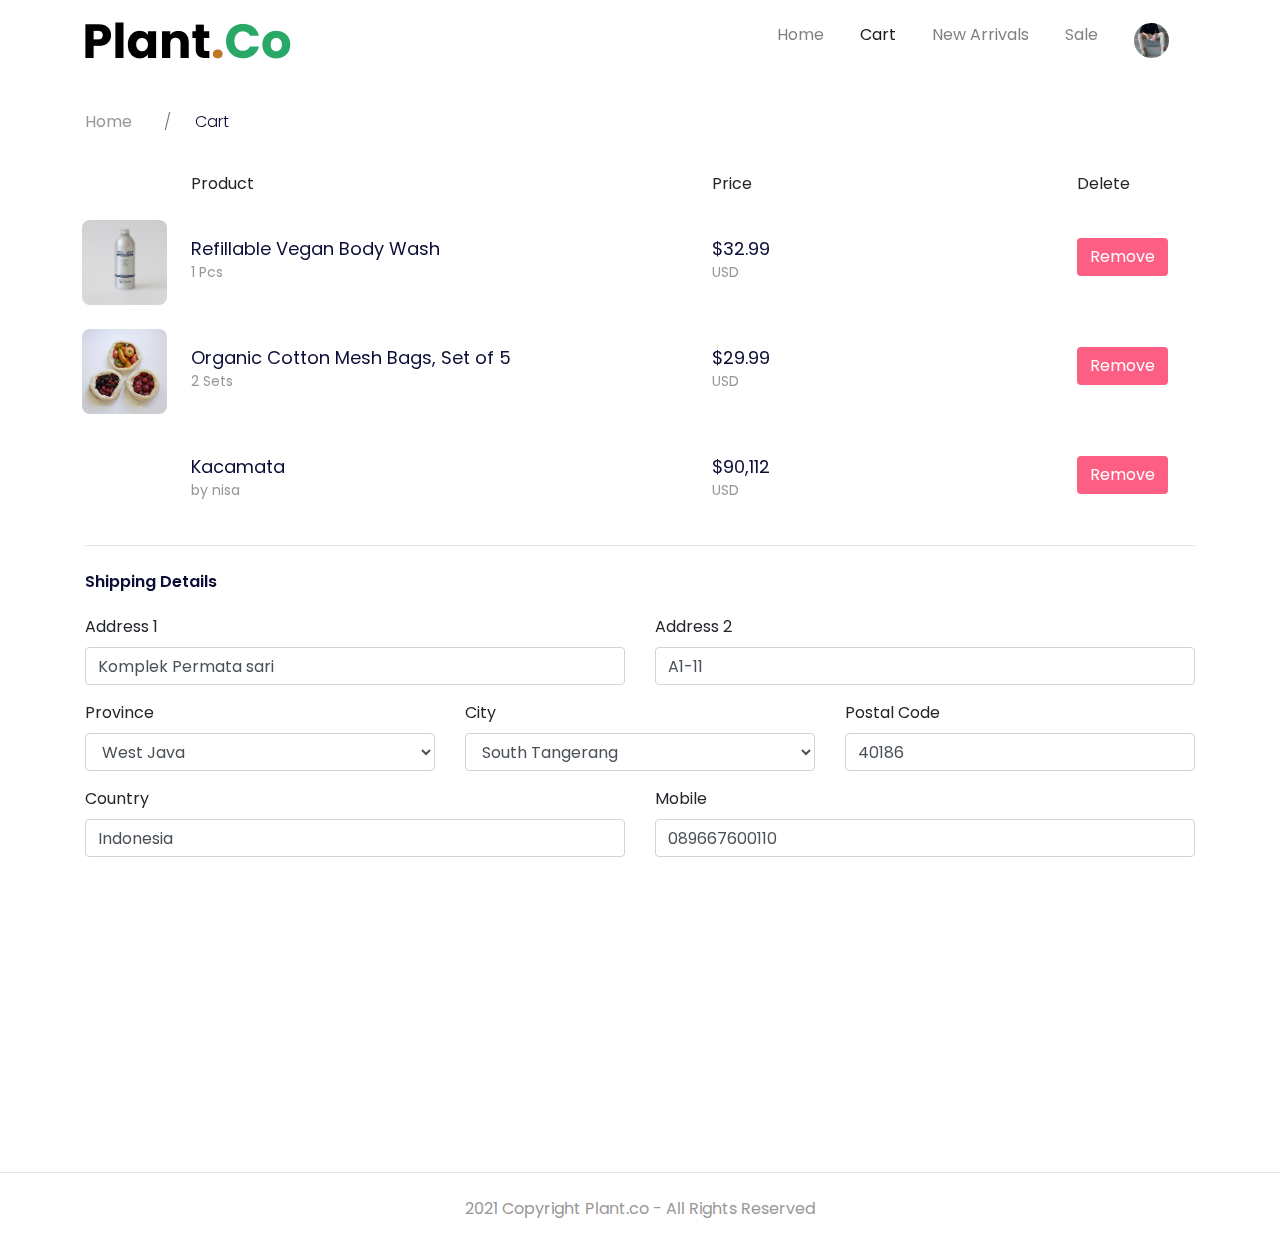
==== cart.html @ bf445b50 "first commit" ====
<!-- TODO 24 Navigation Bar Cart item dan section Breadcrumb -->
<!DOCTYPE html>
<html lang="en">
  <head>
    <meta charset="utf-8" />
    <meta
      name="viewport"
      content="width=device-width, initial-scale=1, shrink-to-fit=no"
    />
    <meta name="description" content="" />
    <meta name="author" content="" />

    <title>Cart - Plant.co</title>

    <link href="https://unpkg.com/aos@2.3.1/dist/aos.css" rel="stylesheet" />
    <link href="style/main.css" rel="stylesheet" />
  </head>

  <body>

    <nav
    class="navbar navbar-expand-lg navbar-light 
    navbar-store fixed-top navbar-fixed-top"
    data-aos="fade-down">
    <div class="container">
      <a class="navbar-brand" href="/index.html">
        <img src="/images/logo.png" alt="" />
      </a>
      <button
        class="navbar-toggler"
        type="button"
        data-toggle="collapse"
        data-target="#navbarResponsive"
        aria-controls="navbarResponsive"
        aria-expanded="false"
        aria-label="Toggle navigation">
        <span class="navbar-toggler-icon"></span>
      </button>
      <div class="collapse navbar-collapse" id="navbarResponsive">
        <ul class="navbar-nav ml-auto">
          <li class="nav-item">
            <a class="nav-link" href="/">Home </a>
          </li>
          <li class="nav-item active">
            <a class="nav-link" href="/cart.html">Cart</a>
          </li>
          <li class="nav-item">
            <a class="nav-link" href="#">New Arrivals</a>
          </li>
          <li class="nav-item">
            <a class="nav-link" href="/register.html">Sale</a>
          </li>
          <li  class="nav-item dropdown">
            <a
            class="nav-link"
            href="#"
            id="navbarDropdown"
            role="button"
            data-toggle="dropdown"
            aria-haspopup="true"
            aria-expanded="false">
            <img
              src="/images/icon-user.png"
              alt=""
              class="rounded-circle mr-2 profile-picture"/>
            <div class="dropdown-menu" aria-labelledby="navbarDropdown">
              <a class="dropdown-item" href="/register.html">Sign Up</a>
              <div class="dropdown-divider"></div>
              <a class="dropdown-item" href="/login.html">Sign In</a>
            </div>
          </a>
          </li>
        </ul>
      </div>
    </div>
  </nav>
    <div class="page-content page-cart">
        <section
          class="store-breadcrumbs"
          data-aos="fade-down"
          data-aos-delay="100"
        >
        <div class="container">
            <div class="row">
              <div class="col-12">
                <nav aria-label="breadcrumb">
                  <ol class="breadcrumb">
                    <li class="breadcrumb-item"><a href="/">Home</a></li>
                    <li class="breadcrumb-item active" aria-current="page">
                        Cart
                    </li>
                  </ol>
                </nav>
              </div>
            </div>
          </div>
        <!-- TODO 25 Cart item markup -->
        <section class="store-cart">
            <div class="container">
                <!-- TODO 25 -->
                <div class="row" data-aos="fade-up" data-aos-delay="100">
                  <div class="col-12 table-responsive">
                    <table class="table table-borderless table-cart">
                      <thead>
                        <tr>
                          <td></td>
                          <td>Product</td>
                          <td>Price</td>
                          <td>Delete</td>
                        </tr>
                      </thead>
                      <tbody>
                        <tr>
                          <td style="width: 5%;">
                            <img src="/images/body_wash.jpg" alt="" class="cart-image">
                          </td>
                          <td style="width: 50%;">
                            <div class="product-title">Refillable Vegan Body Wash</div>
                            <div class="product-subtitle">1 Pcs</div>
                          </td>
                          <td style="width: 35%;">
                            <div class="product-title">$32.99</div>
                            <div class="product-subtitle">USD</div>
                          </td>
                          <td style="width: 20%;">
                            <a href="#" class="btn btn-remove-cart">Remove</a>
                          </td>
                        </tr>
                        <tr>
                          <td style="width: 5%;">
                            <img src="/images/organic_cotton_mesh.jpg" alt="" class="cart-image">
                          </td>
                          <td style="width: 50%;">
                            <div class="product-title">Organic Cotton Mesh Bags, Set of 5</div>
                            <div class="product-subtitle">2 Sets</div>
                          </td>
                          <td style="width: 30%;">
                            <div class="product-title">$29.99</div>
                            <div class="product-subtitle">USD</div>
                          </td>
                          <td style="width: 20%;">
                            <a href="#" class="btn btn-remove-cart">Remove</a>
                          </td>
                        </tr>
                        <tr>
                          <td style="width: 5%;">
                            <img src="/images/product-cart-3.jpg" alt="" class="cart-image">
                          </td>
                          <td style="width: 50%;">
                            <div class="product-title">Kacamata</div>
                            <div class="product-subtitle">by nisa</div>
                          </td>
                          <td style="width: 30%;">
                            <div class="product-title">$90,112</div>
                            <div class="product-subtitle">USD</div>
                          </td>
                          <td style="width: 20%;">
                            <a href="#" class="btn btn-remove-cart">Remove</a>
                          </td>
                        </tr>
                      </tbody>
                    </table>
                  </div>
                </div>
                <!-- TODO 27 Shipping information markup -->
                <div class="row" data-aos="fade-up" data-aos-delay="200">
                  <div class="col-12">
                    <hr>
                  </div>
                  <div class="col-12">
                    <h2 class="mb-4">Shipping Details</h2>
                  </div>
                </div>
                <div class="row mb-2" data-aos="fade-up" data-aos-delay="300">
                  <div class="col-md-6">
                    <div class="form-group">
                      <label for="addressOne">Address 1</label>
                      <input type="text" class="form-control" id="addressOne" name="addressOne" value="Komplek Permata sari">
                    </div>
                  </div>
                  <div class="col-md-6">
                    <div class="form-group">
                      <label for="addressTwo">Address 2</label>
                      <input type="text" class="form-control" id="addressTwo" name="addressTwo" value="A1-11">
                    </div>
                  </div>
                  <div class="col-md-4">
                    <div class="form-group">
                      <label for="province">Province</label>
                      <select name="province" id="province" class="form-control">
                        <option value="West Java">West Java</option>
                      </select>
                    </div>
                  </div>
                  <div class="col-md-4">
                    <div class="form-group">
                      <label for="city">City</label>
                      <select name="city" id="city" class="form-control">
                        <option value="South Tangerang">South Tangerang</option>
                        <option value="South Tangerang">South Tangerang</option>
                        <option value="Bandung">Bandung</option>
                      </select>
                    </div>
                  </div>
                  <div class="col-md-4">
                    <div class="form-group">
                      <label for="postalCode">Postal Code</label>
                      <input type="text" 
                      class="form-control"
                      id="postalCode"
                      name="postalCode"
                      value="40186"
                      >
                    </div>
                  </div>
                  <div class="col-md-6">
                    <div class="form-group">
                      <label for="country">Country</label>
                      <input type="text" 
                      class="form-control"
                      id="country"
                      name="country"
                      value="Indonesia"
                      >
                    </div>
                  </div>
                  <div class="col-md-6">
                    <div class="form-group">
                      <label for="mobile">Mobile</label>
                      <input type="text" 
                      class="form-control"
                      id="mobile"
                      name="mobile"
                      value="089667600110"
                      >
                    </div>
                  </div>
                </div>
                <!-- TODO 28 Payment Information Markup -->
                <div class="row mt-3" data-aos="fade-up" data-aos-delay="400">
                  <div class="col-12">
                    <hr />
                  </div>
                  <div class="col-12">
                    <h2>Payment Informations</h2>
                  </div>
                </div>
                <div class="row" data-aos="fade-up" data-aos-delay="400">
                  <div class="col-4 col-md-2">
                    <div class="product-title">$10</div>
                    <div class="product-subtitle">Country Tax</div>
                  </div>
                  <div class="col-4 col-md-3">
                    <div class="product-title">$280</div>
                    <div class="product-subtitle">Product Insurance</div>
                  </div>
                  <div class="col-4 col-md-2">
                    <div class="product-title">$580</div>
                    <div class="product-subtitle">Ship to Bandung</div>
                  </div>
                  <div class="col-4 col-md-2">
                    <div class="product-title">$970</div>
                    <div class="product-subtitle">Total</div>
                  </div>
                  <div class="col-8 col-md-3">
                    <a href="/success.html" class="btn btn-success mt-4 px-4 btn-block">
                    Check out now</a>
                  </div>
                </div>
              </div>
         </section>
          
        </section>
  </div>

    <script>
      var gallery = new Vue({
        el: "#gallery",
        mounted() {
          AOS.init();
        },
        data: {
          activePhoto: 3,
          photos: [
            {
              id: 1,
              url: "/images/product-details-1.jpg",
            },
            {
              id: 2,
              url: "/images/product-details-2.jpg",
            },
            {
              id: 3,
              url: "/images/product-details-3.jpg",
            },
            {
              id: 4,
              url: "/images/product-details-4.jpg",
            },
          ],
        },
        methods: {
          changeActive(id) {
            this.activePhoto = id;
          },
        },
      });
    </script>
   
  <footer>
    <div class="container">
      <div class="row">
        <div class="col-12 text-center">
          <p class="pt-4 pb-2">
            2021 Copyright Plant.co - All Rights Reserved
          </p>
        </div>
      </div>
    </div>
  </footer>
   
  </div>

    <!-- Bootstrap core JavaScript -->
    <script src="/vendor/jquery/jquery.slim.min.js"></script>
    <script src="/vendor/bootstrap/js/bootstrap.bundle.min.js"></script>
    <script src="https://unpkg.com/aos@2.3.1/dist/aos.js"></script>
    <script>
      AOS.init();
    </script>
    <script src="/script/navbar-scroll.js"></script>
  </body>
</html>
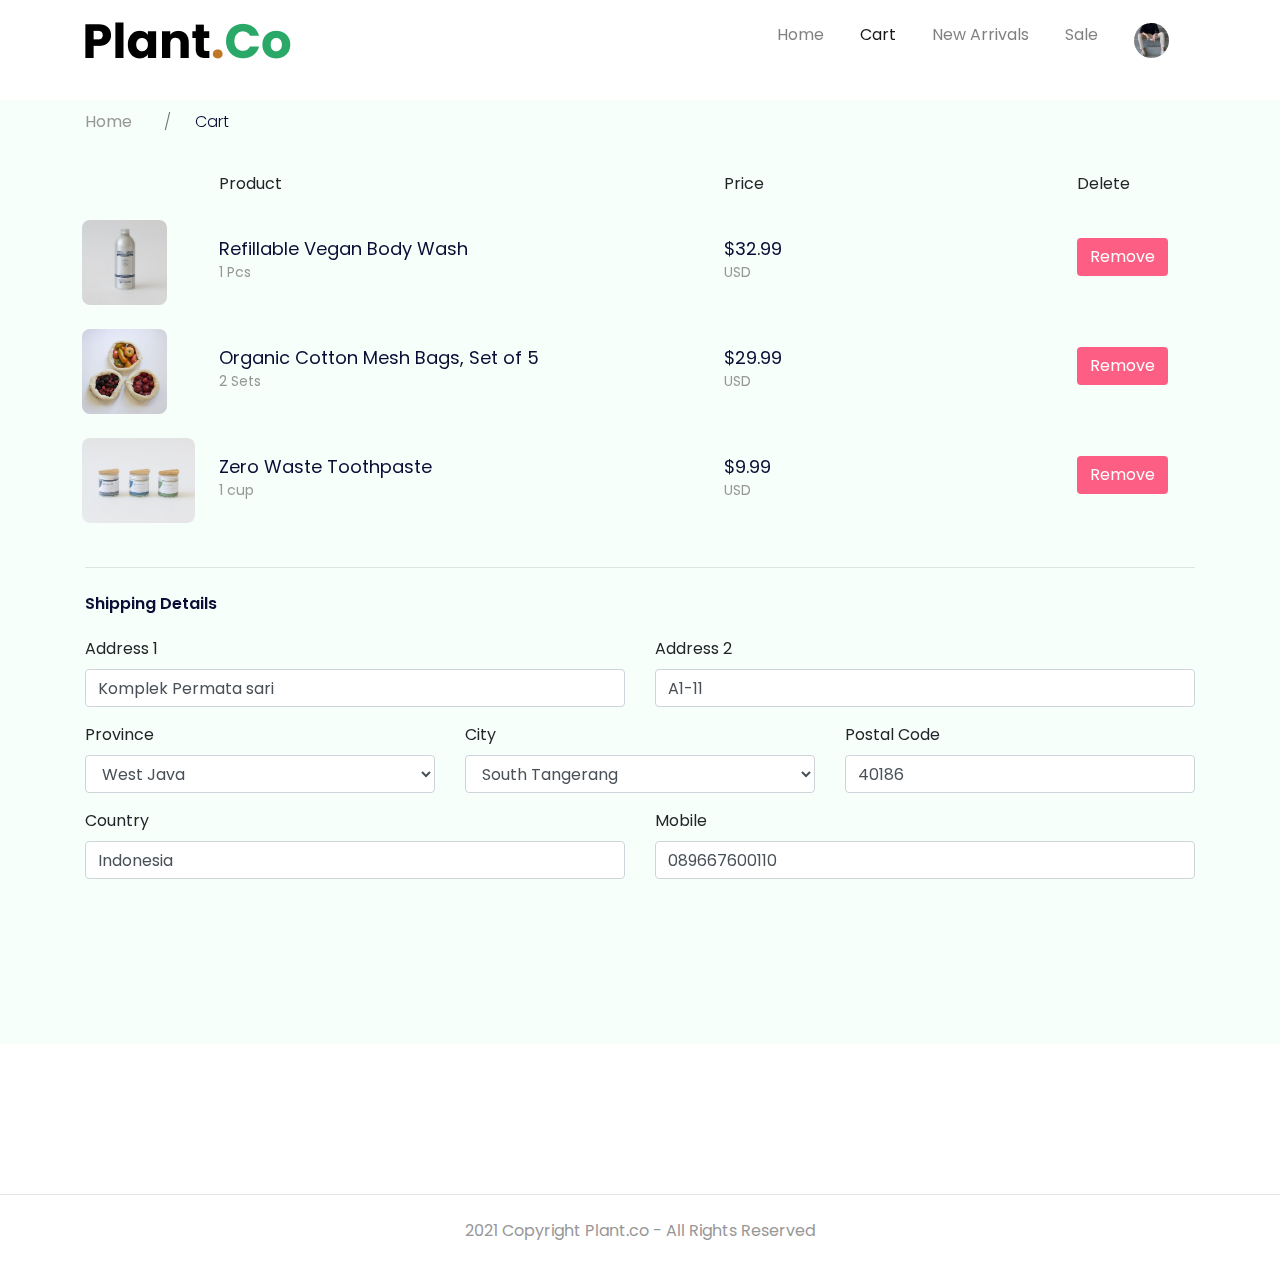
==== commit ea9ecef2: "home screen update" ====
--- a/cart.html
+++ b/cart.html
@@ -144,14 +144,14 @@
                         </tr>
                         <tr>
                           <td style="width: 5%;">
-                            <img src="/images/product-cart-3.jpg" alt="" class="cart-image">
+                            <img src="/images/toothpaste.jpg" alt="" class="cart-image">
                           </td>
                           <td style="width: 50%;">
-                            <div class="product-title">Kacamata</div>
-                            <div class="product-subtitle">by nisa</div>
+                            <div class="product-title">Zero Waste Toothpaste</div>
+                            <div class="product-subtitle">1 cup</div>
                           </td>
                           <td style="width: 30%;">
-                            <div class="product-title">$90,112</div>
+                            <div class="product-title">$9.99</div>
                             <div class="product-subtitle">USD</div>
                           </td>
                           <td style="width: 20%;">
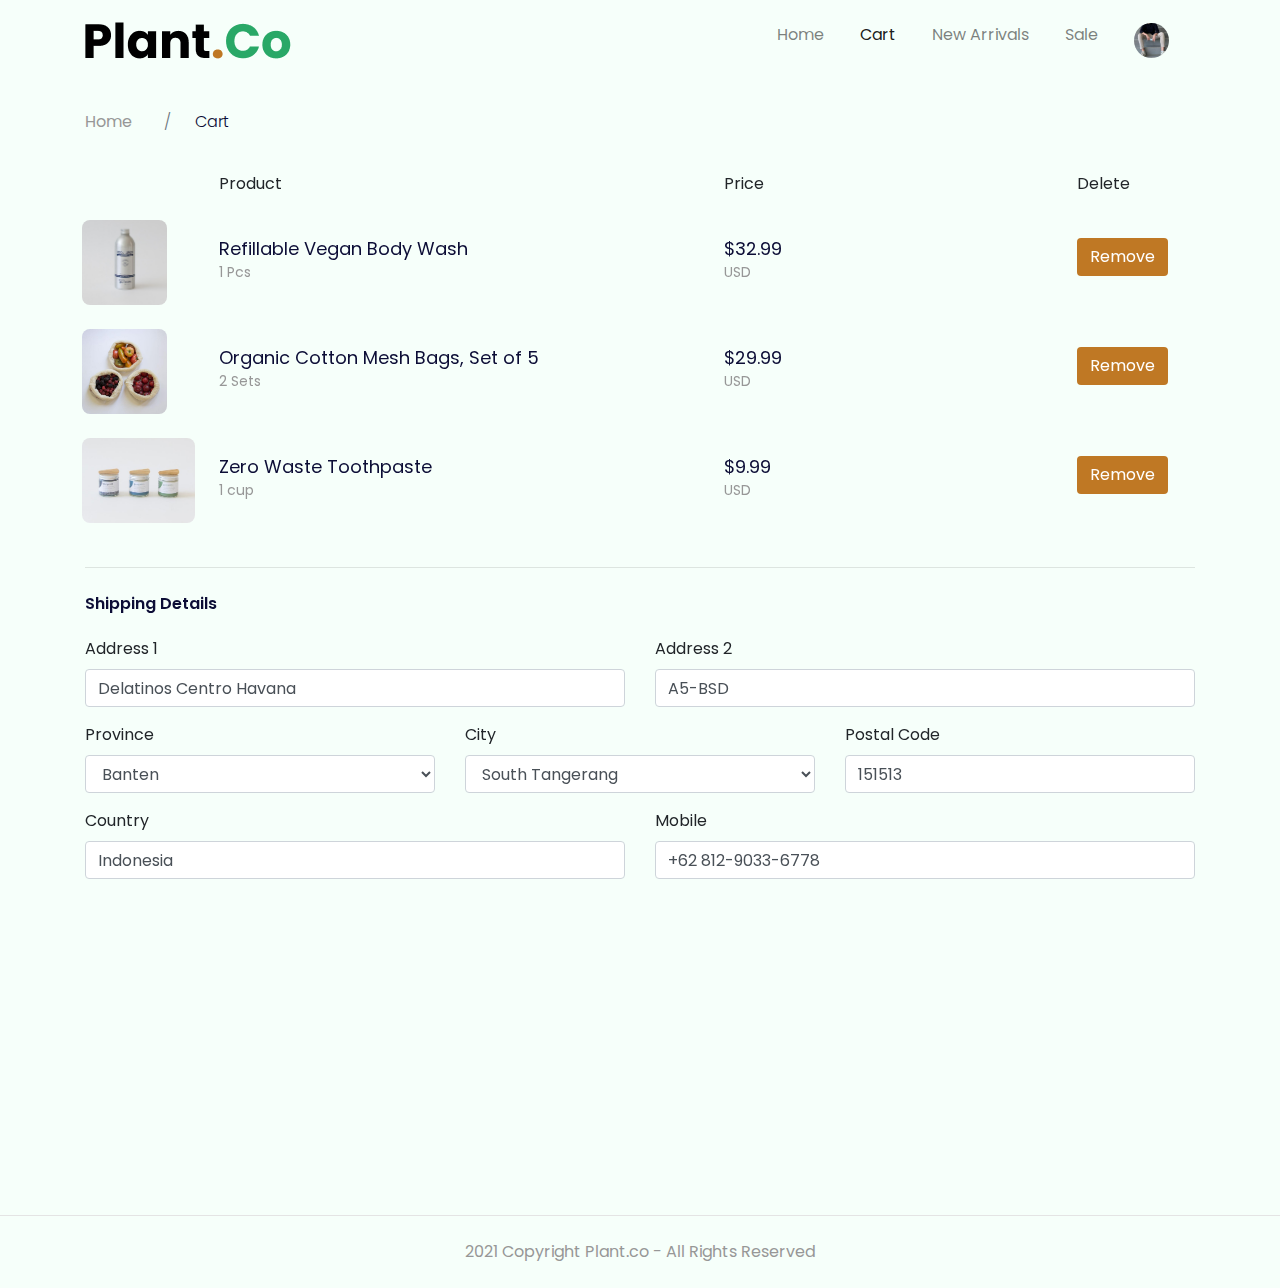
==== commit af2adca5: "success page, detail page, cart page" ====
--- a/cart.html
+++ b/cart.html
@@ -1,6 +1,6 @@
 <!-- TODO 24 Navigation Bar Cart item dan section Breadcrumb -->
 <!DOCTYPE html>
-<html lang="en">
+<html lang="en" style="background-color: #F6FFFA;">
   <head>
     <meta charset="utf-8" />
     <meta
@@ -16,11 +16,12 @@
     <link href="style/main.css" rel="stylesheet" />
   </head>
 
-  <body>
+  <body style="background-color: #F6FFFA;">
 
     <nav
     class="navbar navbar-expand-lg navbar-light 
     navbar-store fixed-top navbar-fixed-top"
+    style="background-color: #F6FFFA;"
     data-aos="fade-down">
     <div class="container">
       <a class="navbar-brand" href="/index.html">
@@ -39,16 +40,16 @@
       <div class="collapse navbar-collapse" id="navbarResponsive">
         <ul class="navbar-nav ml-auto">
           <li class="nav-item">
-            <a class="nav-link" href="/">Home </a>
+            <a class="nav-link" href="/index.html">Home </a>
           </li>
           <li class="nav-item active">
             <a class="nav-link" href="/cart.html">Cart</a>
           </li>
           <li class="nav-item">
-            <a class="nav-link" href="#">New Arrivals</a>
+            <a class="nav-link" href="/new_arrival.html">New Arrivals</a>
           </li>
           <li class="nav-item">
-            <a class="nav-link" href="/register.html">Sale</a>
+            <a class="nav-link" href="/sale.html">Sale</a>
           </li>
           <li  class="nav-item dropdown">
             <a
@@ -74,11 +75,14 @@
       </div>
     </div>
   </nav>
+
+  
     <div class="page-content page-cart">
         <section
           class="store-breadcrumbs"
           data-aos="fade-down"
           data-aos-delay="100"
+          style="background-color: #F6FFFA;"
         >
         <div class="container">
             <div class="row">
@@ -146,7 +150,7 @@
                           <td style="width: 5%;">
                             <img src="/images/toothpaste.jpg" alt="" class="cart-image">
                           </td>
-                          <td style="width: 50%;">
+                          <td style="width: 30%;">
                             <div class="product-title">Zero Waste Toothpaste</div>
                             <div class="product-subtitle">1 cup</div>
                           </td>
@@ -175,19 +179,20 @@
                   <div class="col-md-6">
                     <div class="form-group">
                       <label for="addressOne">Address 1</label>
-                      <input type="text" class="form-control" id="addressOne" name="addressOne" value="Komplek Permata sari">
+                      <input type="text" class="form-control" id="addressOne" name="addressOne" value="Delatinos Centro Havana">
                     </div>
                   </div>
                   <div class="col-md-6">
                     <div class="form-group">
                       <label for="addressTwo">Address 2</label>
-                      <input type="text" class="form-control" id="addressTwo" name="addressTwo" value="A1-11">
+                      <input type="text" class="form-control" id="addressTwo" name="addressTwo" value="A5-BSD">
                     </div>
                   </div>
                   <div class="col-md-4">
                     <div class="form-group">
                       <label for="province">Province</label>
                       <select name="province" id="province" class="form-control">
+                        <option value="Banten">Banten</option>
                         <option value="West Java">West Java</option>
                       </select>
                     </div>
@@ -197,7 +202,7 @@
                       <label for="city">City</label>
                       <select name="city" id="city" class="form-control">
                         <option value="South Tangerang">South Tangerang</option>
-                        <option value="South Tangerang">South Tangerang</option>
+                        <option value="Tangerang">Tangerang</option>
                         <option value="Bandung">Bandung</option>
                       </select>
                     </div>
@@ -209,7 +214,7 @@
                       class="form-control"
                       id="postalCode"
                       name="postalCode"
-                      value="40186"
+                      value="151513"
                       >
                     </div>
                   </div>
@@ -231,13 +236,13 @@
                       class="form-control"
                       id="mobile"
                       name="mobile"
-                      value="089667600110"
+                      value="+62 812-9033-6778"
                       >
                     </div>
                   </div>
                 </div>
                 <!-- TODO 28 Payment Information Markup -->
-                <div class="row mt-3" data-aos="fade-up" data-aos-delay="400">
+                <div class="row mt-3" data-aos="fade-up" data-aos-delay="400" style="background-color: #F6FFFA;">
                   <div class="col-12">
                     <hr />
                   </div>
@@ -245,25 +250,25 @@
                     <h2>Payment Informations</h2>
                   </div>
                 </div>
-                <div class="row" data-aos="fade-up" data-aos-delay="400">
+                <div class="row" data-aos="fade-up" data-aos-delay="400" style="background-color: #F6FFFA;">
                   <div class="col-4 col-md-2">
-                    <div class="product-title">$10</div>
-                    <div class="product-subtitle">Country Tax</div>
+                    <div class="product-title">$541.5</div>
+                    <div class="product-subtitle">Total Product</div>
                   </div>
                   <div class="col-4 col-md-3">
-                    <div class="product-title">$280</div>
+                    <div class="product-title">$28</div>
                     <div class="product-subtitle">Product Insurance</div>
                   </div>
                   <div class="col-4 col-md-2">
-                    <div class="product-title">$580</div>
-                    <div class="product-subtitle">Ship to Bandung</div>
+                    <div class="product-title">$15</div>
+                    <div class="product-subtitle">Ship to Uzlah's husbanie house</div>
                   </div>
                   <div class="col-4 col-md-2">
-                    <div class="product-title">$970</div>
-                    <div class="product-subtitle">Total</div>
+                    <div class="product-title">$584.5</div>
+                    <div class="product-subtitle">Total Price</div>
                   </div>
                   <div class="col-8 col-md-3">
-                    <a href="/success.html" class="btn btn-success mt-4 px-4 btn-block">
+                    <a href="/success.html" class="btn btn-success mt-4 px-4 btn-block text-white">
                     Check out now</a>
                   </div>
                 </div>
@@ -308,7 +313,7 @@
       });
     </script>
    
-  <footer>
+  <footer style="background-color: #F6FFFA;">
     <div class="container">
       <div class="row">
         <div class="col-12 text-center">
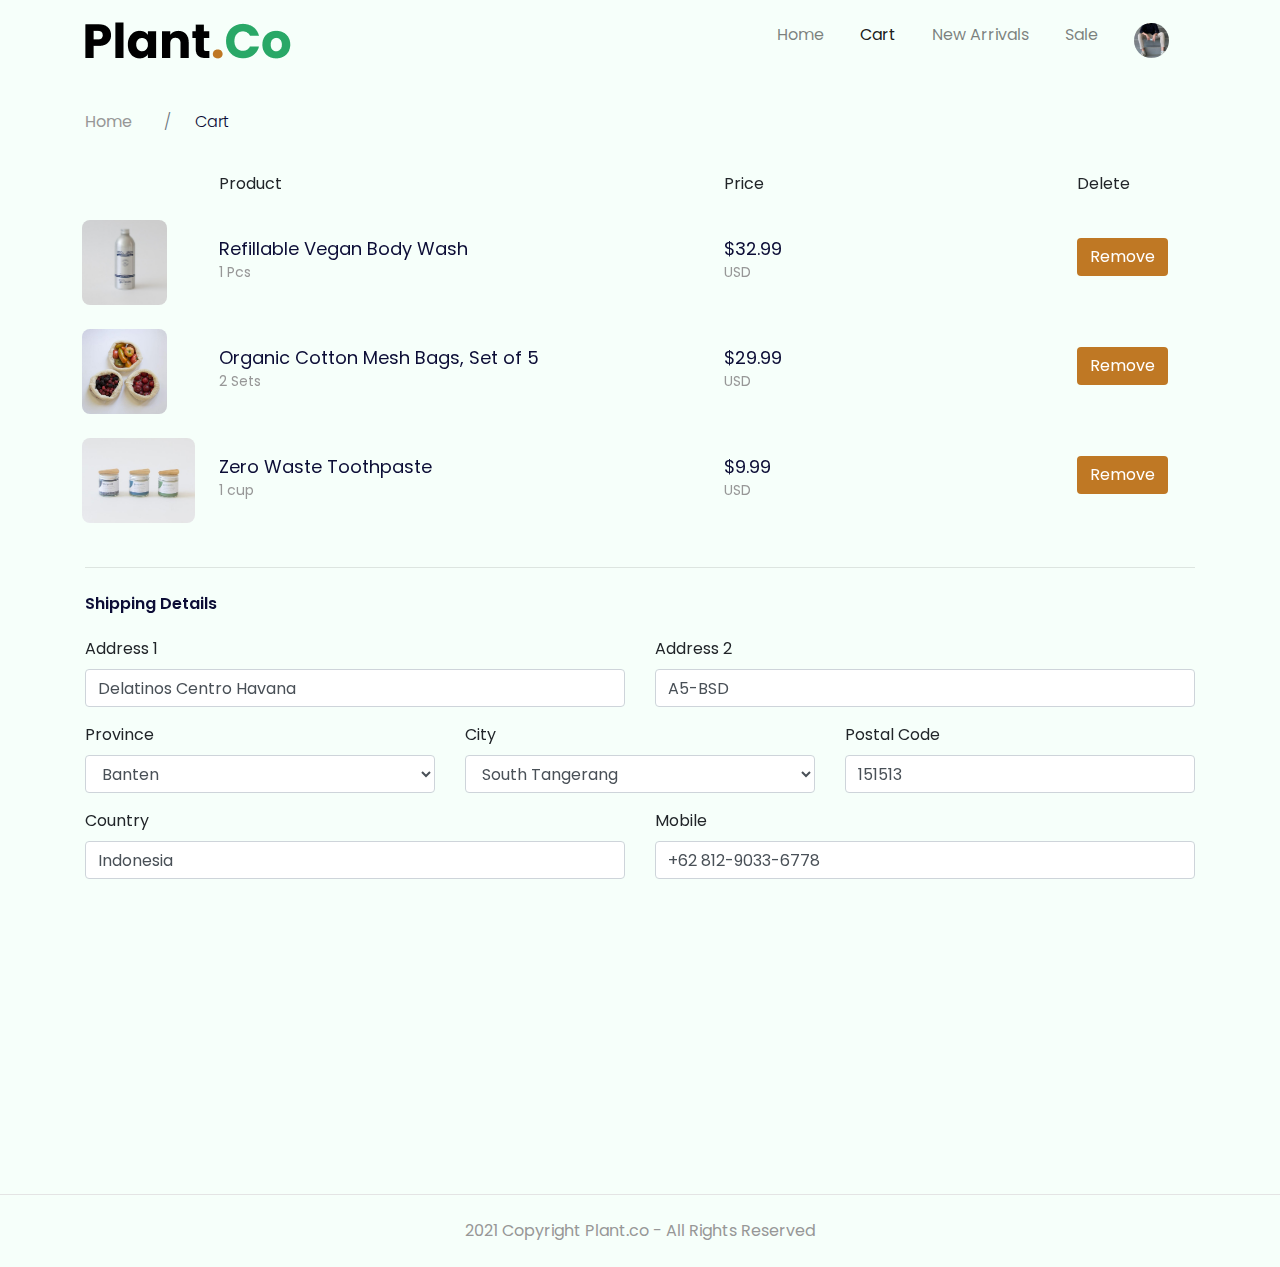
==== commit e097d656: "changing some styles" ====
--- a/cart.html
+++ b/cart.html
@@ -261,7 +261,7 @@
                   </div>
                   <div class="col-4 col-md-2">
                     <div class="product-title">$15</div>
-                    <div class="product-subtitle">Ship to Uzlah's husbanie house</div>
+                    <div class="product-subtitle">Ship Price</div>
                   </div>
                   <div class="col-4 col-md-2">
                     <div class="product-title">$584.5</div>
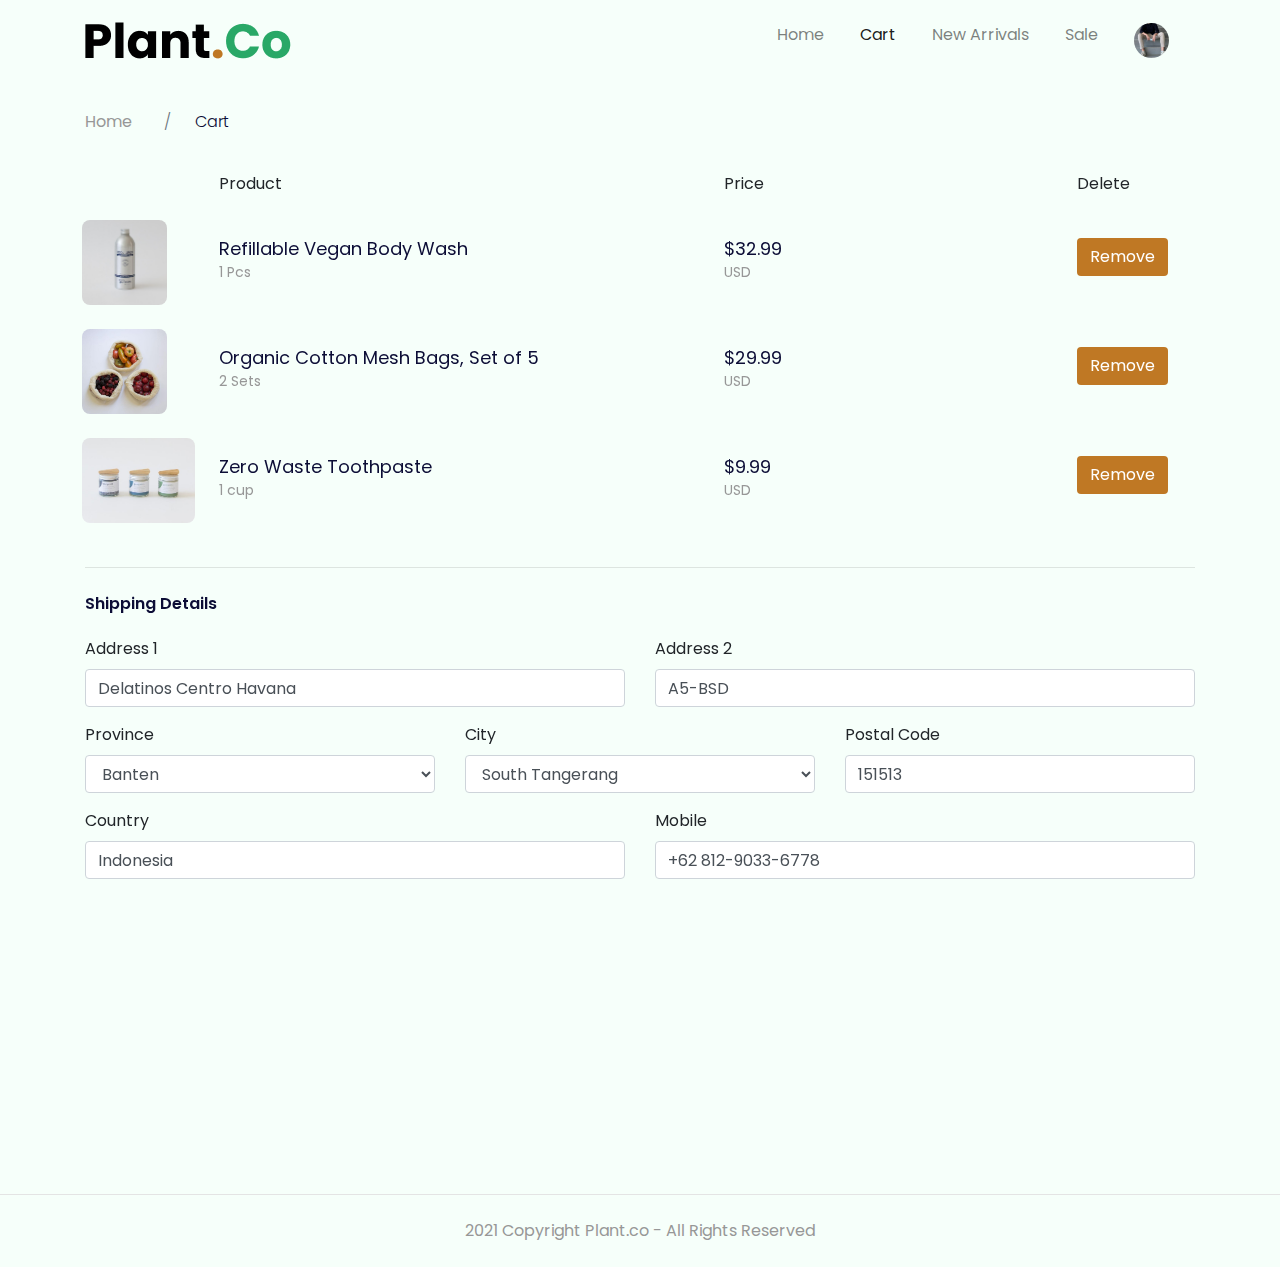
==== commit c94cf4b4: "deleting todos" ====
--- a/cart.html
+++ b/cart.html
@@ -1,4 +1,3 @@
-<!-- TODO 24 Navigation Bar Cart item dan section Breadcrumb -->
 <!DOCTYPE html>
 <html lang="en" style="background-color: #F6FFFA;">
   <head>
@@ -98,10 +97,9 @@
               </div>
             </div>
           </div>
-        <!-- TODO 25 Cart item markup -->
+       
         <section class="store-cart">
             <div class="container">
-                <!-- TODO 25 -->
                 <div class="row" data-aos="fade-up" data-aos-delay="100">
                   <div class="col-12 table-responsive">
                     <table class="table table-borderless table-cart">
@@ -166,7 +164,7 @@
                     </table>
                   </div>
                 </div>
-                <!-- TODO 27 Shipping information markup -->
+               
                 <div class="row" data-aos="fade-up" data-aos-delay="200">
                   <div class="col-12">
                     <hr>
@@ -241,7 +239,7 @@
                     </div>
                   </div>
                 </div>
-                <!-- TODO 28 Payment Information Markup -->
+              
                 <div class="row mt-3" data-aos="fade-up" data-aos-delay="400" style="background-color: #F6FFFA;">
                   <div class="col-12">
                     <hr />
